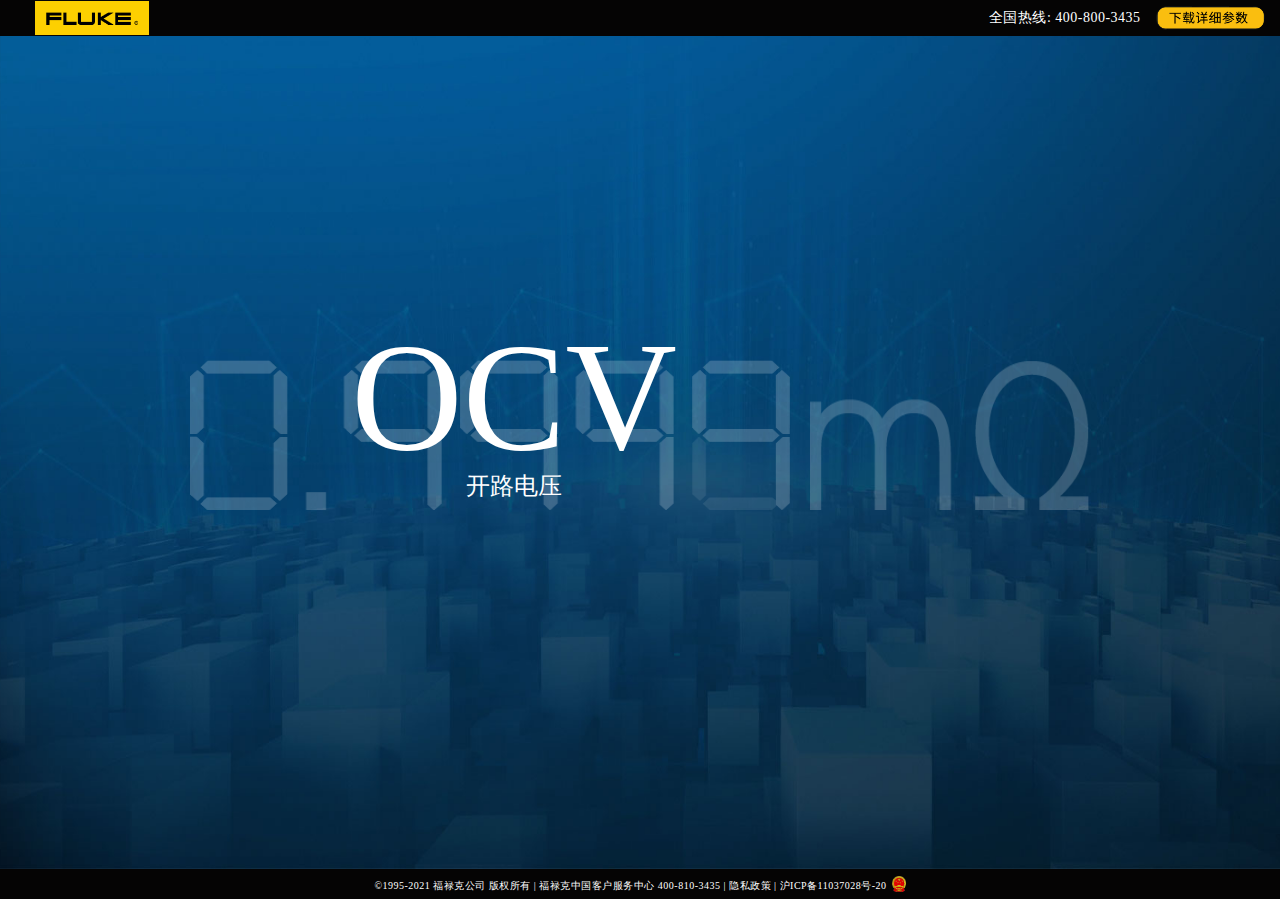
==== index.html @ 3262fb54 "优化" ====
<!DOCTYPE html>
<html lang="en">

<head>
    <meta charset="utf-8">
    <meta http-equiv="X-UA-Compatible" content="IE=edge">
    <meta name="viewport" content="width=device-width, user-scalable=no, initial-scale=1.0, maximum-scale=1.0, minimum-scale=1.0">
    <!-- dpr = 1-->
    <meta name="viewport" content="initial-scale=scale,maximum-scale=scale,minimum-scale=scale,user-scalable=no"> 
    <!-- dpr = 2-->
    <meta name="viewport" content="initial-scale=0.5,maximum-scale=0.5,minimum-scale=0.5,user-scalable=no">
    <!-- dpr = 3-->
    <meta name="viewport" content="initial-scale=0.3333333333,maximum-scale=0.3333333333,minimum-scale=0.3333333333,user-scalable=no">
    <title>福禄克</title>
    <link rel="stylesheet" type="text/css" href="./css/common.css" />
    <link rel="stylesheet" type="text/css" href="./css/triangle.css">
    <link rel="stylesheet" type="text/css" href="./css/displacement.css">
    <link rel="stylesheet" type="text/css" href="./css/style.css">
    <script src="./js/jq.min.js"></script>
    <script src="./js/rem.js"></script>
    <script src="./js/utils.js"></script>
</head>

<body>
  <div id="content">
    <!-- 头部信息start -->
    <header class="header d-flex justify-between align-center">
      <div class="header_left d-flex align-center">
        <img src="./img/logo.png" />
      </div>
      <div class="header_right d-flex align-center justify-between">
        <div class="headerText">全国热线: 400-800-3435</div>
        <img src="./img/12-按钮.png" onclick="ShowDiv('MyDiv','fade')"  class="headerHerf">
      </div>
    </header>
    <!-- 头部信息end -->

    <!-- 内容区域start -->
    <section id="pageBody" style="background-image: url('./img/背景-1.jpg');">
      <!-- 渐入动画start -->

      <!-- 渐入动画end -->
 <div class="ocvAnimation">
          <img src="./img/1-0.9998.png" class="ocvAnimationImg" />
          <img class="ocvAnimationImg1" src="./img/1-0.9999.png" />
          <img class="ocvAnimationImg2" src="./img/1-mΩ.png">
        </div>
        <div class="arcAnimation">
          <img src="./img/2-1.png" /><img src="./img/2-1.png" />
          <img src="./img/dian.png"/><img src="./img/ling.png"/>
          <img src="./img/ling.png"/><img src="./img/ling.png"/>
          <img src="./img/ling.png"/><img src="./img/ling.png"/>
          <img src="./img/ling.png"/>
          <img src="./img/2-V.png"/>
        </div>
        <div class="switchAnimation">
          <div><img src="./img/3-0.0001.png"><img class="omg" src="./img/1-mΩ.png" /></div>
            <div><img src="./img/3-0.0005.png"><img class="omg" src="./img/1-mΩ.png" /></div>
            <div><img src="./img/3-0.0007.png"><img class="omg" src="./img/1-mΩ.png" /></div>
            <div><img src="./img/3-0.0009.png"><img class="omg" src="./img/1-mΩ.png" /></div>
            <div><img src="./img/3-0.0012.png"><img class="omg" src="./img/1-mΩ.png" /></div>
            <div><img src="./img/3-0.0018.png"><img class="omg" src="./img/1-mΩ.png" /></div>
            <div><img src="./img/3-0.0026.png"><img class="omg" src="./img/1-mΩ.png" /></div>
            <div><img src="./img/3-0.003.png"><img class="omg" src="./img/1-mΩ.png" /></div>
            <div><img src="./img/3-0.0035.png"><img class="omg" src="./img/1-mΩ.png" /></div>
        </div>
      <!-- 线条运动start -->
      <div class="secondAnimation">
       
        <div class="ocvBox">
          <div class="ocvTitle">OCV</div>
          <div class="cn">开路电压</div>
        </div>
        <div class="arcBox">
          <div class="arcTitle">ACR</div>
          <div class="cn">交流内阻</div>
        </div>
        <div class="switchBox">
          <div class="switchTitle">Switch</div>
          <div class="cn">扫描模块</div>
        </div>
        <!--  -->
        <div class="triangle_content">
          <div class="triangle">
              <div class="line lineTop">
                  <div class="lineImgContent">
                      <img class="lineImg1" src="./img/4-光点1-2.png" />
                  </div>
              </div>
              <div class="line lineLeft">
                  <div class="lineImgContent">
                      <img class="lineImg2" src="./img/4-光点1-2.png" />
                  </div>
              </div>
              <div class="line lineRight">
                  <div class="lineImgContent">
                      <img class="lineImg3" src="./img/4-光点1-2.png" />
                  </div>
              </div>
          </div>
        </div>
      </div>
      <!-- 线条运动end -->
      <!-- 光点运动start -->
      <div class="thirdAnimation">
        <div class="light_content">
          <div class="light">
            <div class="lightImg1"></div>
          </div>
        </div>
      </div>
      <!-- 光点运动end -->

      <!-- 商品图片、光运动start -->
      <div class="fourthAnimation">
        <div class="product_content">
          <div class="product">
            <div class="productImg1"></div>
            <div class="productImg2"></div>
            <div class="lightImg2"></div>
          </div>
        </div>
        <!-- 商品描述start -->
        <div class="product_desc">
          <div class="product_desc_top">
            <div class="title_img">
              <img class="product_desc_top_img1" src="./img/11-标题.png">
              <img class="product_desc_top_img2" src="./img/11-副标题.png">
            </div>
            <div class="dscbottomBox">
                <div class="dilaog"></div>
                <ul class="meritBox">
                  <li>
                    <div class="imgbox"><img src="./img/12-1.png" /></div>
                  </li>
                  <li>
                      <div class="imgbox"><img src="./img/12-2.png" /></div>
                  </li>
                  <li>
                      <div class="imgbox"><img src="./img/12-3.png" /></div>
                  </li>
                  <li>
                      <div class="imgbox"><img src="./img/12-4.png" /></div>
                  </li>
                  <li>
                    <div class="imgbox"><img src="./img/12-5.png" /></div>
                  </li>
                  <li>
                    <div class="imgbox" ><img src="./img/12-6.png" /></div> 
                  </li>
                  <li>
                      <div class="imgbox" ><img  src="./img/12-7.png" /></div>
                  </li>
                </ul>
                <div class="contentText">
                <div class="imgText">交流内阻读数精度达 0.2%，较同类产品提升50% 。
                        直流电压精度最高 18ppm，比肩七位半台式数字万用表，满足严苛的电池分选要求。</div>
                <div class="imgText">三维一体的集成方案，较传统测试手段，不仅缩小体积，更抗外界干扰。
                        可适配的多通道板卡SW9010，将Sense与Source端口分离，最大限度降低涡
                        电流干扰，提升抗干扰能力。</div>
                <div class="imgText">独有的扫描模式⸺ROUTe:SCAN 指令，可实现 
                      25秒内完成256个电芯的OCV+ACR测试。提高生产效率，释放更多产能。</div>
                <div class="imgText">BT5300系列可支持的最大回路电阻是同类产品的3倍，能支持更长更细的测试线，
                        解除了测试台对于仪器的限制，并避免大量程测试小电芯导致的精度损失。</div>
                <div class="imgText">边电压测试，又称壳体电压测试，是软包电池生产中的一个重要测试项目。
                      BT5300系列支持高阻的阻抗输入，来判断探针是否已经连接到电池壳体。</div>
                <div class="imgText">BT5300系列支持LAN口和RS232接口，指令与同类产品兼容，可通过快速更换，
                      即可提升测试台的测试精度，轻松提高产线性能。</div>
                <div class="imgText">4.3寸LCD屏，直观的用户界面，清晰的数字单位，操作更简单，读数更快捷。</div>
                </div>
              </div>
              <div class="setbuttonBox">
                <img src="./img/12-按钮.png" onclick="ShowDiv('MyDiv','fade')" class="headerHerf setbutton">
              </div>
          </div>
          
        </div>
        <!-- 商品描述end -->
        
          
      </div>
      <!-- 商品图片、光运动end -->
    </section>
    <!-- 内容区域end -->

    <!-- 底部start -->
    <footer class="footer d-flex justify-center align-center">
      <div class="footer_text">
        <span>©1995-2021</span>
        <span>福禄克公司</span>
        <span>版权所有</span>
        <span>|</span>
        <span>福禄克中国客户服务中心</span>
        <span>400-810-3435</span>
        <span>|</span>
        <span>隐私政策</span>
        <span>|</span>
        <span>沪ICP备11037028号-20</span>
      </div>
      <img class="footer_icon" src="./img/1-国徽.png">
    </footer>
    <!-- 底部end -->
  </div>

  <!-- 移动端提示start -->
  <div class="tip">
    <img class="tip_img" src="./img/旋转.png">
    <p style="color: #fff;">请将手机旋转至横屏观看效果更佳</p>
  </div>
  <!-- 移动端提示end -->

  <!-- 模态框start -->
  <div id="MyDiv" class="white_content">
    <div style="text-align: right; cursor: default;">
      <div class="icon_close" onclick="CloseDiv('MyDiv','fade')">
        <img src="./img/6-X.png">
      </div>
    </div>
    <div class="dialog">
      <h1>下载详情参数</h1>
      <div class="inputbox">名字:<input /></div>
      <div class="inputbox">邮箱:<input class="email" />
      <span class="verification">请输入正确的邮箱</span></div>
      <div class="inputbox">电话:<input class="phone" />
      <span class="verification">请输入正确的手机号或者座机号</span></div>
      <div class="inputbox">公司:<input /></div>
      <div class="info">*点击提交即表明您同意福禄克的<a class="herfTitle">隐私政策</a></div>
      <div class="sbumitBox">
        <button class="sbumit">提交</button>
      </div>
    </div>
  </div>
  <!-- 模态框end -->
</body>

</html>
<script src="./js/index.js"></script>
<script>
    $(function(){
      let isPCFlag = isPC()
      console.log(isPCFlag)
      if(isPCFlag){
        startPcActive(isPCFlag)
        // loadjscssfile("do.js","js");
      }else{
        startMobieActive()
        // 判断是否在手机中加载不同的样式
        loadjscssfile("./css/phone.css","css");
        loadjscssfile("./css/triangle_phone.css","css");
      }
    })
    function startPcActive(isPCFlag){
      $(".tip").hide()
      $("#content").show()
      $(".header").addClass('pcHeaderStyle') 
      $(".footer").css("min-height", "30px")
      $("#pageBody").css("padding-top", "40px")
      $("#pageBody").css("height", "calc(100% - 30px - 41px)")
      $("#content").addClass('pcStyle') 
      init(isPCFlag)
    }
    function startMobieActive(){
      $("#content").addClass('mobieStyle')
      $(".header").css("height", "6%")
      $(".footer").css("height", "4%")
      $("#pageBody").css("height", "90%")
    }
    // 浏览器中看到屏幕旋转带来样式
    (function(){
      let active = 0;
      let isPCFlag = isPC()
      if(isPCFlag) return
      var supportOrientation = (typeof window.orientation === 'number' &&
      typeof window.onorientationchange === 'object');
      var init1 = function(){
        var htmlNode = document.body.parentNode,
        orientation;
        var updateOrientation = function(){
          if(supportOrientation){
            orientation = window.orientation;
            switch(orientation){
              case 90:
              case -90:
              orientation = 'landscape';
              break;
              default:
              orientation = 'portrait';
              break;
            }
          }else{
            orientation = (window.innerWidth > window.innerHeight) ? 'landscape' : 'portrait';
          }
          // htmlNode.setAttribute('class',orientation);
          if(orientation == 'landscape'){
            // $(".tip").hide()
            // $("#content").show("normal", init(isPCFlag))
            active ++
            if(active < 2){
              init(isPCFlag)
            }
          }else{
            // stopInit()
            $('#content').stop()
            // $(".tip").show()
            // $("#content").hide()
          }
        };
        if(supportOrientation){
          window.addEventListener('orientationchange',updateOrientation,false);
        }else{
          //监听resize事件
          window.addEventListener('resize',updateOrientation,false);
        }
        updateOrientation();
      };
      window.addEventListener('DOMContentLoaded',init1,false);
  })();
</script>
<script>

</script>
<style>
  .pcStyle{
    min-width: 1280px;
    min-height: 680px;
    height: 100%;
  }
  .pcHeaderStyle{
    min-width: 1280px;
    min-height: 0.2rem;
    position: absolute;
    z-index: 200;
    top: 0;
  }
  .mobieStyle{
    height: 100vh;
    width: 100vw;
    overflow: hidden;
    display: none;
    position: absolute;
  }
  .tip{
    /* display: none; */
    width: 100vw;
    height: 100vh;
    display: flex;
    justify-content: center;
    align-items: center;
    flex-direction: column;
    background-color: rgb(5, 4, 4);
  }
  .tip .tip_img{
    width: 2rem;
    height: 2rem;
    opacity: 0.8;
    margin-bottom: 0.2rem;
  }
  .tip p{
    color: #fff;
    font-size: 0.4rem;
    opacity: 0.5;
    letter-spacing: 0.1rem;
    padding: 0 1.3rem;
    text-align: center;
    line-height: 0.6rem;
   }
  
  /*
  @media screen and (orientation: portrait)
    .tip{
	 display: block;
	}
	#content{
	 display:none;
	}
    body{
	  position: fixed;
	}
    #content {
      position: absolute;
       width: 100vh;
      height: 100vw;
	  
      top: 0;
      left: 100vw;
    }
  }

  @media screen and (orientation: landscape) {
    body{
	  position: fixed;
	}
    #content {
      position: absolute;
      top: 0;
      left: 0;
      width: 100vw;
      height: 100vh;
    }
  } 
  */
</style>
---- css/common.css ----
/* reset css start */
html,
body,
div,
span,
applet,
object,
iframe,
h1,
h2,
h3,
h4,
h5,
h6,
p,
blockquote,
pre,
a,
abbr,
acronym,
address,
big,
cite,
code,
del,
dfn,
em,
font,
img,
ins,
kbd,
q,
s,
samp,
small,
strike,
strong,
sub,
sup,
tt,
var,
b,
u,
i,
center,
dl,
dt,
dd,
ol,
ul,
li,
fieldset,
form,
label,
legend,
table,
caption,
tbody,
tfoot,
thead,
tr,
th,
td,
button {
  margin: 0;
  padding: 0;
  border: 0;
  outline: 0;
  font-size: 100%;
  vertical-align: baseline;
  background: transparent;
  font-weight: normal;
}

@supports (bottom: env(safe-area-inset-bottom)) {
  body {
    padding-bottom: constant(safe-area-inset-bottom);
    padding-bottom: env(safe-area-inset-bottom);
  }
}
 /* 适配iphoneX iphoneXS */
 /* @media screen and (device-width:375px) and (device-height:812px){
   .footer {
     margin-bottom:68px;
   }
 } */
 /* 适配iphoneXR iphoneXSMax */
 /* @media screen and (device-width:414px) and (device-height:896px){
   .footer {
     margin-bottom:68px;
   }
 } */
/* @font-face{
  font-family: 'robr';
  src: url('./../static/font/RobotoSlab-Regular.ttf');
} */
@font-face{
  font-family: 'fontLink';
  src: url('./../static/fonts2.0/SourceHanSansCN-Light.otf');
}
body, html {
  height: 100%;
}
body {
  line-height: 1;
  /* background-color: rgb(5, 4, 4); */
  /* font-family: helveticaneueltpro, BlinkMacSystemFont, "PingFang SC", "Helvetica Neue",
    -apple-system, STHeiti, "Microsoft Yahei", Tahoma, Simsun, sans-serif; */
  font-family:fontLink;
  -webkit-font-smoothing: antialiased;
}

.fontLink{
  font-family:fontLink;
}
/* .robr{
  font-family:robr;
} */

ol,
ul {
  list-style: none;
}
blockquote,
q {
  quotes: none;
}
blockquote:before,
blockquote:after,
q:before,
q:after {
  content: "";
  content: none;
}
/* remember to define focus styles! */
:focus {
  outline: 0;
}
/* remember to highlight inserts somehow! */
ins {
  text-decoration: none;
}
del {
  text-decoration: line-through;
}
/* tables still need 'cellspacing="0"' in the markup */
table {
  border-collapse: collapse;
  border-spacing: 0;
}
i {
  font-style: normal;
}
/* reset css end */

/* layout start */
.w-100 {
  width: 100%;
}
.d-flex {
  display: flex;
}
.d-block {
  display: block;
}
.flex-1 {
  flex: 1;
}
.flex-shrink-0 {
  flex-shrink: 0;
}
.align-start {
  align-items: start;
}
.align-center {
  align-items: center;
}
.align-baseline {
  align-items: baseline;
}
.justify-start {
  justify-content: flex-start;
}
.justify-between {
  justify-content: space-between;
}
.justify-end {
  justify-content: flex-end;
}
.justify-evenly {
  justify-content: space-evenly;
}
.justify-around {
  justify-content: space-around;
}
.justify-center {
  justify-content: center;
}
.flex-column {
  flex-direction: column;
}
.flex-wrap {
  flex-wrap: wrap;
}
.relative {
  position: relative;
}
.absolute {
  position: absolute;
}
.fixed-top {
  position: fixed;
  top: 0;
  width: 100%;
}
.fixed-bottom {
  position: fixed;
  bottom: 0;
  width: 100%;
  z-index: 10;
}
.nowrap {
  white-space: nowrap;
}
.m-24 {
  margin: 24px;
}
.mt-4 {
  margin-top: 4px;
}
.mt-6 {
  margin-top: 6px;
}
.mt-8 {
  margin-top: 8px;
}
.mt-9 {
  margin-top: 9px;
}
.mt-10 {
  margin-top: 10px;
}
.mt-12 {
  margin-top: 12px;
}
.mt-14 {
  margin-top: 14px;
}
.mt-15 {
  margin-top: 15px;
}
.mt-16 {
  margin-top: 16px;
}
.mt-18 {
  margin-top: 18px;
}
.mt-20 {
  margin-top: 20px;
}
.mt-22 {
  margin-top: 22px;
}
.mt-24 {
  margin-top: 24px;
}
.mt-26 {
  margin-top: 26px;
}
.mt-40 {
  margin-top: 40px;
}
.mb-8 {
  margin-bottom: 8px;
}
.mb-24 {
  margin-bottom: 24px;
}
.mr-4 {
  margin-right: 4px;
}
.mr-5 {
  margin-right: 5px;
}
.mr-6 {
  margin-right: 6px;
}
.mr-8 {
  margin-right: 8px;
}
.mr-9 {
  margin-right: 9px;
}
.mr-10 {
  margin-right: 10px;
}
.mr-11 {
  margin-right: 11px;
}
.mr-12 {
  margin-right: 12px;
}
.mr-16 {
  margin-right: 16px;
}
.mr-18 {
  margin-right: 18px;
}
.ml-24 {
  margin-left: 24px;
}
.ml-32 {
  margin-left: 32px;
}
.ml-40 {
  margin-left: 40px;
}
.ml-60 {
  margin-left: 60px;
}
.m-0-24 {
  margin: 0 24px;
}
.mr-24 {
  margin-right: 24px;
}
.mr-25 {
  margin-right: 25px;
}
.m-16-24 {
  margin: 16px 24px;
}
.p-0 {
  padding: 0;
}
.p-15-0 {
  padding: 15px 0;
}
.p-18-0 {
  padding: 18px 0;
}
.p-24-0 {
  padding: 24px 0;
}
.p-0-24 {
  padding: 0 24px;
}
.p-16-24 {
  padding: 16px 24px;
}
.pt-10 {
  padding-top: 10px;
}
.p-16 {
  padding: 16px;
}
.p-18 {
  padding: 18px;
}
.p-24 {
  padding: 24px;
}
.pt-18 {
  padding-top: 18px;
}
.pt-24 {
  padding-top: 24px;
}
.pb-24 {
  padding-bottom: 24px;
}
.pb-9 {
  padding-bottom: 9px;
}
.pb-16 {
  padding-bottom: 16px;
}
.pb-0 {
  padding-bottom: 0;
}
.pt-0 {
  padding-top: 0;
}
.clamp-1 {
  display: -webkit-box;
  -webkit-line-clamp: 1;
  -webkit-box-orient: vertical;
  overflow: hidden;
  text-overflow: ellipsis;
}
.line-h125 {
  line-height: 1.25;
}
.line-h15 {
  line-height: 1.5;
}
.mask-layer {
  background: #000000;
  opacity: 0.5;
  position: fixed;
  top: 0;
  right: 0;
  bottom: 0;
  left: 0;
  z-index: 999;
}
/* layout end */
/* font start */
.text-bold {
  font-weight: bold;
}
.text-blue {
  color: #3157fa;
}
.text-red {
  color: #ee2040;
}
.text-white {
  color: #fff;
}
.text-gold {
  color: #f4d496;
}
.text-cd {
  color: #cdcdcd;
}
.text-222 {
  color: #222222;
}
.text-333 {
  color: #333333;
}
.text-666 {
  color: #666666;
}
.text-999 {
  color: #999999;
}
.text-20 {
  font-size: 20px;
}
.text-24 {
  font-size: 24px;
}
.text-28 {
  font-size: 28px;
}
.text-30 {
  font-size: 30px;
}
.text-32 {
  font-size: 32px;
}
.text-34 {
  font-size: 34px;
}
.text-40 {
  font-size: 40px;
}
.text-42 {
  font-size: 42px;
}
.text-48 {
  font-size: 48px;
}
.text-60 {
  font-size: 60px;
}
.text-80 {
  font-size: 80px;
}
.text-left {
  text-align: left;
}
.text-right {
  text-align: right;
}
.text-center {
  text-align: center;
}
/* font end */
/* icon start */


/* icon end */


/* button start */



/* button end */


/* alerts start */



/* alerts end */


/* form start */
.input {
  border: none;
  font-size: 30px;
}
/* form end */
/* other start */
.h-72 {
  height: 72px;
}
.h-88 {
  height: 88px;
}
.h-96 {
  height: 96px;
}
.h-128 {
  height: 128px;
}
.bg-white {
  background-color: white;
}
.bg-gray {
  background-color: #f8f8fb;
}
---- css/triangle.css ----
.secondAnimation{
  display: flex;
  flex-direction: column;
  align-items: center;
  position: relative;
}
.triangle_content{
  width: 730px;
  height: 564px;
  margin-top: 12px;
  padding: 20px;
  position: relative;
}
.triangle_content_big{
  margin-top: 0.3rem !important;
  /* width: 2.6rem !important;
  height: 2.2rem !important; */
}
.triangle{
  height: 100%;
  position: relative;
  width: 100%;
  overflow: hidden;
  display: none
}
.intro{
  animation:fade 1s infinite;
  -webkit-animation:fade 1s infinite;
}
@keyframes fade {
  0% {
    opacity: 0;
  }
  20% {
    opacity: 0.4;
  }
  35% {
    opacity: 0.6;
  }
  50% {
    opacity: 0.8;
  }
  60% {
    opacity: 1;
  }
  100% {
    opacity: 0;
  }
}
.line {
  position: absolute;
  width: 86%;
  height: 1px;
  /* box-shadow: 0px 0px 10px 1px rgba(41, 54, 129,0.7);
  background:linear-gradient(
    -200deg,
     rgba(255,255,255,0.00) 0%,
     rgb(41, 54, 129) 53%, 
     rgba(255,255,255,0.00) 99%) */
}
.line:nth-child(2){
  transform: rotate(125deg);
  -webkit-transform: rotate(125deg);
  -moz-transform: rotate(125deg);
  -ms-transform: rotate(125deg);
  -o-transform: rotate(125deg);
}
.line:nth-child(3){
  transform: rotate(-125deg);
  -webkit-transform: rotate(-125deg);
  -moz-transform: rotate(-125deg);
  -ms-transform: rotate(-125deg);
  -o-transform: rotate(-125deg);
}
.lineTop {
  top: 8%;
  left: 6%;
  display: none;
  /* transition: width 2s;
  -webkit-transition: width 2s;
  -moz-transition: width 2s;
  -ms-transition: width 2s;
  -o-transition: width 2s; */
}
.lineLeft {
  top: 52%;
  left: 36%;
  width: 77%;
  display: none;
}
.lineRight {
  top: 52%;
  right: 36%;
  width: 77%;
  display: none;
}
.lineImgContent{
  position: relative;
}
.lineImg1{
  position: absolute;
  left: 0%;
  top: -34px;
  width: 30%;
  height: 66px;
}
.lineImg2{
  position: absolute;
  left: 0%;
  top: -34px;
  width: 30%;
  height: 66px;
}
.lineImg3{
  position: absolute;
  top: -34px;
  width: 30%;
  height: 66px;
}

/* 光点样式 */
.thirdAnimation{
  display: none;
  height: 100%;
  width: 100%;
}
.light_content{
  width: 100%;
  height: 100%;
  display: flex;
  flex-direction: row;
  justify-content: center;
  align-items: center;
}
.light{
  width: 200px;
  height: 200px;
}
.lightImg1{
  width: 200px;
  height: 200px;
  background-image: url('../img/6-光线.png');
  background-repeat: no-repeat;
  background-size: 100%;
  animation:changeleft 6s linear infinite;
  -webkit-animation:changeleft 6s linear infinite;
}
/* 商品图片、光样式 */
.fourthAnimation{
  display: none;
  height: 100%;
  width: 100%;
}
.product_content{
  width: 100%;
  height: 100%;
  display: flex;
  flex-direction: row;
  justify-content: center;
  align-items: center;
}
.product{
  width: 200px;
  height: 200px;
  position: relative;
}
.productImg1{
  width: 26%;
  height: 26%;
  position: absolute;
  top: 33%;
  left: 35%;
  z-index: 5;
  background-image: url('../img/8-产品1（无光源）.png');
  background-repeat: no-repeat;
  background-size: 100%;
}
.productImg2{
  width: 100%;
  height: 100%;
  margin-top: 46px;
  animation:fade2 3s infinite;
  -webkit-animation:fade2 3s infinite;
  display: none;
  background-image: url('../img/8-产品1（发光+倒影）.png');
  background-repeat: no-repeat;
  background-size: 100%;
}
@keyframes fade2 {
  0% {
    opacity: 0;
  }
  50% {
    opacity: 1;
  }
  100% {
    opacity: 0;
  }
}
.lightImg2{
  width: 85%;
  height: 85%;
  position: absolute;
  top: 0;
  z-index: 3;
  background-image: url('../img/7-大光线.png');
  background-repeat: no-repeat;
  background-size: 100%;
  animation:changeleft 6s linear infinite;
  -webkit-animation:changeleft 6s linear infinite;
  border-radius: 50%;
  -webkit-border-radius: 50%;
  -moz-border-radius: 50%;
  -ms-border-radius: 50%;
  -o-border-radius: 50%;
}
@keyframes changeleft{
		 
  0%{-webkit-transform:rotate(0deg);}

  50%{-webkit-transform:rotate(-180deg);}

  100%{-webkit-transform:rotate(-360deg);}
}
@keyframes changeright{       
		 
  0%{-webkit-transform:rotate(0deg);}

  50%{-webkit-transform:rotate(180deg);}

  100%{-webkit-transform:rotate(360deg);}
}
.product_desc{
  width: 0%;
  height: 100%;
  display: flex;
  flex-direction: column;
  justify-content: center;
  align-items: center;
  overflow: hidden;
}
.product_desc_top{
  width: 100%;
  height: 2.6rem;
  display: flex;
  flex-direction: column;
  justify-content: unset;
  align-items: flex-start;
}
.title_img{
  opacity: 0;
  width: 100%;
  height: auto;
  display: flex;
  flex-direction: column;
}
.product_desc_top_img1{
  width: 2.8rem;
  margin-bottom: 0.05rem;
}
.product_desc_top_img2{
  width:  2.8rem
}
---- css/displacement.css ----
.ocvBox ,.arcBox, .switchBox{
    color: #fff;
    /* width: 50px; */
    text-align: center;
    font-size: 60px;
    height: 50px;
    position: absolute; 
    left: 50%; top: 43%;
    transform: translate(-50%, -50%); 
    z-index: 9;
}
.arcBox, .switchBox{
    display: none;
}
 .ocvTitle, .arcTitle, .switchTitle{
    font-size: 1rem ;
}
.ocvBox .cn, .arcBox .cn, .switchBox .cn{
    font-size: 30px;
}

.ocvAnimation, .arcAnimation , .switchAnimation{
    opacity: 0.2;
    overflow: hidden;
    width: 900px;
    height: 150px;
    position: absolute; left: 50%; top: 50%;
    transform: translate(-50%, -50%); 
}
.switchAnimation{
    overflow: hidden;
    width: 100%;
    height: 100%;
    position: absolute; left: 50%; top: 50%;
    transform: translate(-50%, -50%); 
}
.ocvAnimationImg , .ocvAnimationImg1, .ocvAnimationImg2{
    width: 600px;
    height: 100%;
}
.ocvAnimationImg2{
    width: 280px;
    /* height: 100%; */
}
.ocvAnimationImg{
   
    /* position: absolute; */
    float: left;
}
.ocvAnimationImg1 {
    top: 0;
    position: absolute;
    left: 0;
}
.ocvAnimationImg2 {
   float: right;
}
.arcAnimation {
    margin: auto;
    display: flex;
    justify-content: center;
    position: absolute;
    z-index: 9;
}
.arcAnimation img{
    /* width: 50px; */
    display: none;
    /* float: left; */
    /* display: inline-block; */
}
.arcAnimation img:nth-child(1){
    margin-right: 1.5%;
    width: 40px;
}
.arcAnimation img:nth-child(2){
    margin-right: 1.5%;
    width: 40px;
}
.arcAnimation img:nth-child(3){
    margin-right: 1.5%;
    width: 50px;
}
.arcAnimation img:nth-child(n+4){
    margin-right: 1.5%;
    width: 100px;
}
.arcAnimation img:nth-child(10){
    margin-right: 1.5%;
    width: 110px;
}
.switchAnimation div{
    position: absolute;
    
    z-index: 9;
    /* top: 100; */
    /* width: 100%; */
    right: -50%;
    /* font-size: 38px; */
}
.switchAnimation div:nth-child(1){
    top: 0%;
}
.switchAnimation div:nth-child(2){
    top: 20%;
}
.switchAnimation div:nth-child(3){
    top: 40%;
}
.switchAnimation div:nth-child(4){
    top: 60%;
}
.switchAnimation div:nth-child(5){
    top: 0%;
}
.switchAnimation div:nth-child(6){
    top: 55%;
}
.switchAnimation div:nth-child(7){
    top: 25%;
}
.switchAnimation div:nth-child(8){
    top: 70%;
}
.switchAnimation div:nth-child(9){
    top: 35%;
}
.switchAnimation div img{
    width: 200px;
}
.switchAnimation div .omg{
    width: 100px;
}
.dscbottomBox {
    opacity: 0;
   /* padding-right:50px; */
   /* height: 150px; */
   width: 2.9rem;
   position: relative;
   overflow: hidden;
}
.dscbottomBox .meritBox{
    display: flex;
    /* overflow: hidden; */
    /* position: relative; */
    height: 0.5rem;
}
.imgbox {
    position: relative;

   /* height: 100px; */
}
.dscbottomBox .meritBox li{
   flex: 1;
   height: 90px;
   padding-top: 20px;
   /* float: left; */
   /* width: 73px; */
   margin-right: 10px;
}
.meritBox li img{
    
    width: 100%;
    position: absolute;
    /* height: 50px; */
 }
.contentText{
    min-height: 110px;
}
.contentText .imgText{
    width: 100%;
    font-size: .08rem;
  line-height: 0.14rem;
    /* line-height: 31px; */
    text-align: center;
    /* font-size: 16px; */
    color: #fff;
    display: none;
}
.setbutton {
    position: relative;
    z-index: 999;
    height: 0.15rem !important;
    display: none;
    /* position: absolute; */
    bottom: 0;
    margin-right: 15px;
    color: #050404;
    border-radius: 50px;
    text-align: center;
    cursor: pointer;
}
.herfTitle {
    text-decoration: underline;
    cursor: pointer;
}
.setbuttonBox {
    /* width: 570px; */
    width: 2.8rem;
    margin-top: 0.1rem;
    text-align: center;
    line-height: 20px;
    display: flex;
    justify-content: flex-start;
    flex-direction: column;
    align-items: center;
}
.dilaog {
    width: 100%;
    height: 100%;
    position: absolute;
    z-index: 999;
}
---- css/style.css ----
body {
    width: 100%;
    height: 100%;
    padding: 0;
    margin: 0;
    /* position: relative;
    min-width: 1280px;
    font-size: 14px; */
}
/* 头部样式开始 */
.header{
    width: 100%;
    background-color: rgb(5, 4, 4);
}
.header_left {
    margin-left: 35px;
    height: 100%;
}
.header_left img{
    height: 34px;
}
.headerText {
    margin-right: 15px;
    color: #fff;
    font-size: 14px;
    letter-spacing: 0.5px;
}
.headerHerf {
    height: 24px;
    margin-right: 15px;
    color: #050404;
    border-radius: 50px;
    text-align: center;
    cursor: pointer;
}
/* 头部样式结束 */

/* 内容区域样式开始 */
#pageBody{
    width: 100%;
    position: relative;
    display: flex;
    flex-direction: column;
    align-items: center;
    justify-content: center;
    background-position-x: 0px;
    background-position-y: 0px;
    background-repeat: no-repeat;
    background-size:110% 100%;
}
/* 内容区域样式结束 */

/* 底部样式开始 */
.footer{
    width: 100%;
    z-index: 111;
    position: relative;
    background-color: rgb(5, 4, 4);
}
.footer_text{
    font-size: 10px;
    height: 15px;
    line-height: 18px;
    letter-spacing: 0.5px;
    color: #ffffff;
}
.footer_icon{
    width: 14px;
    margin-left: 5px;
}
/* 底部样式结束 */

/* 模态框样式开始 */
.black_overlay {
    display: none;
    position: absolute;
    top: 0%;
    left: 0%;
    width: 100%;
    height: 100%;
    background-color: black;
    z-index: 1001;
    -moz-opacity: 0.8;
    opacity: .80;
    filter: alpha(opacity=80);
}
  
.white_content {
    display: none;
    position: absolute;
    border-radius: 20px;
    left: 50%; top: 50%;
    transform: translate(-50%, -50%); 
    width: 4rem;
    height: 2.2rem;
    background-color: white;
    z-index: 1002;
}
.icon_close{
    font-size: 0.15rem;
    position: absolute;
    right: 0.1rem;
    cursor: pointer;
    top: 0.08rem;
}
.white_content_small {
    display: none;
    position: absolute;
    top: 20%;
    left: 30%;
    width: 40%;
    height: 50%;
    /* border: 16px solid lightblue; */
    background-color: white;
    z-index: 1002;
    overflow: auto;
}
input{
    outline-style: none ;
    background: #dddddd00;
    border: none; 
    border-radius: 3px;
    padding: .01rem .04rem;
    width: 70%;
    font-size: .12rem;
    font-family: "Microsoft soft";
}
.dialog h1{
    font-size: .14rem;
    width: 100%;
    text-align: center;
    margin-top: .26rem;
    margin-bottom: .14rem;
}
.dialog {
    font-size: .12rem;
    padding: 0 5%;
}
.verification {
    bottom: -0.10rem;
    position: absolute;
    width: 100%;
    font-size: 0.08rem;
    left: .1rem;
    color: red;
    display: none;
}
.dialog .inputbox{
    font-size: 0.12rem;
    width: 39%;
    margin: 1.6% 2%;
    padding: 2%;
    padding-left: 5%;
    float: left;
    border-radius: 0.05rem;
    background: #dddddd6e;
    position: relative;
}
.dialog .info {
    width: 100%;
    overflow: hidden;
    font-size: .08rem;
    padding: .1rem .1rem;
}
.dialog .sbumit{
    width: 40%;
    margin: auto;
    background: black;
    color: #fff;
    border-radius: 20px;
    margin-top: 3%;
    margin-bottom: 1%;
    padding: 1.5%;
    display: inline-block;
    cursor: pointer;

}
.dialog .sbumitBox {
    text-align: center;
    padding-bottom: 3%;
}
/* 模态框样式结束 */
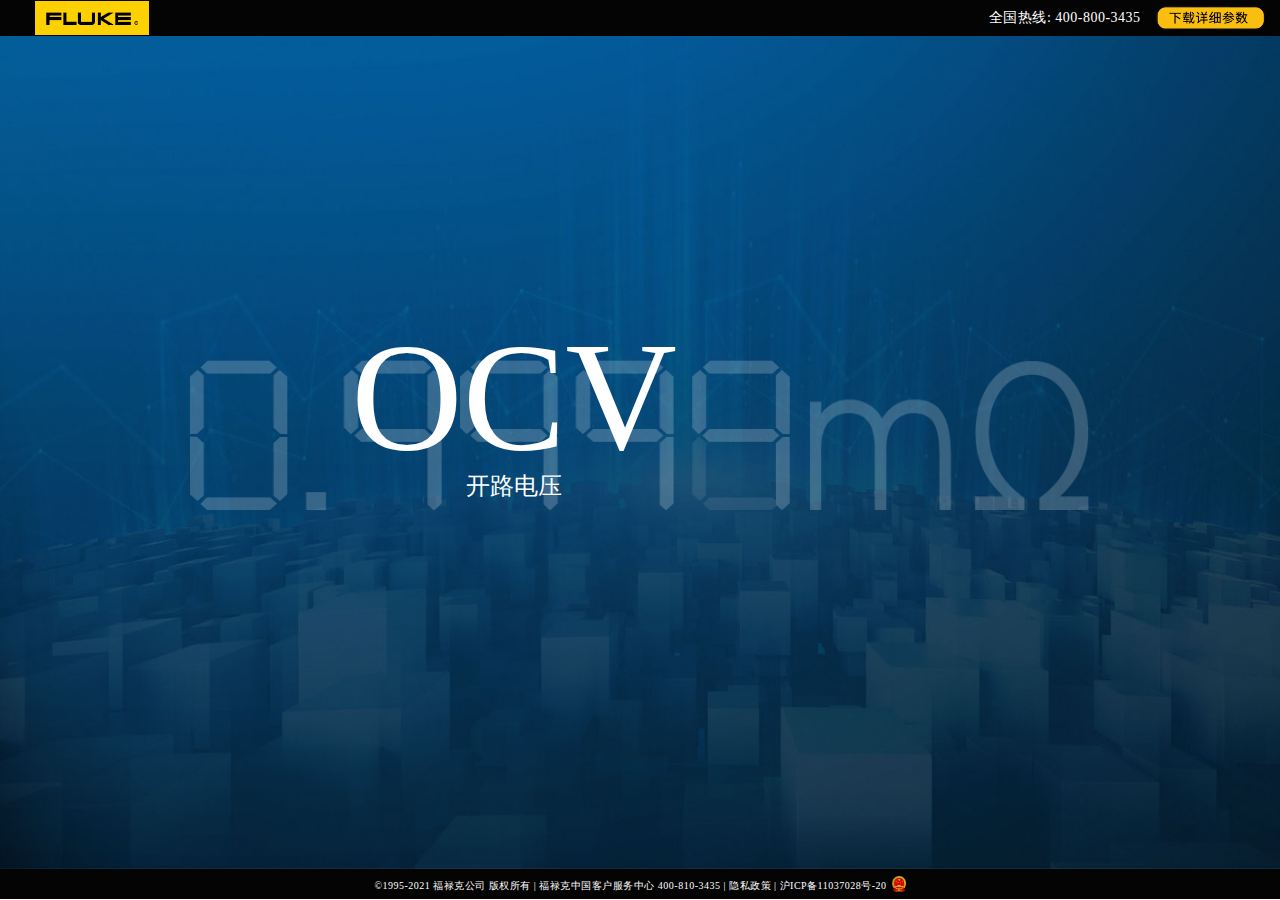
==== commit 9057c67e: "跳转、浏览pdf" ====
--- a/index.html
+++ b/index.html
@@ -224,7 +224,7 @@
       <div class="inputbox">电话:<input class="phone" />
       <span class="verification">请输入正确的手机号或者座机号</span></div>
       <div class="inputbox">公司:<input /></div>
-      <div class="info">*点击提交即表明您同意福禄克的<a class="herfTitle">隐私政策</a></div>
+      <div class="info">*点击提交即表明您同意福禄克的<a class="herfTitle" href="https://www.fluke.com.cn/fluke/%E9%9A%90%E7%A7%81%E6%94%BF%E7%AD%96" target="_blank">隐私政策</a></div>
       <div class="sbumitBox">
         <button class="sbumit">提交</button>
       </div>
--- a/css/triangle.css
+++ b/css/triangle.css
@@ -161,16 +161,16 @@
   align-items: center;
 }
 .product{
-  width: 200px;
-  height: 200px;
+  width: 2.7rem;
+  height: 2.7rem;
   position: relative;
 }
 .productImg1{
-  width: 26%;
-  height: 26%;
-  position: absolute;
-  top: 33%;
-  left: 35%;
+  width: 100%;
+  height: 100%;
+  position: absolute;
+  top: 46px;
+  left: 0%;
   z-index: 5;
   background-image: url('../img/8-产品1（无光源）.png');
   background-repeat: no-repeat;
@@ -199,6 +199,7 @@
   }
 }
 .lightImg2{
+  display: none;
   width: 85%;
   height: 85%;
   position: absolute;
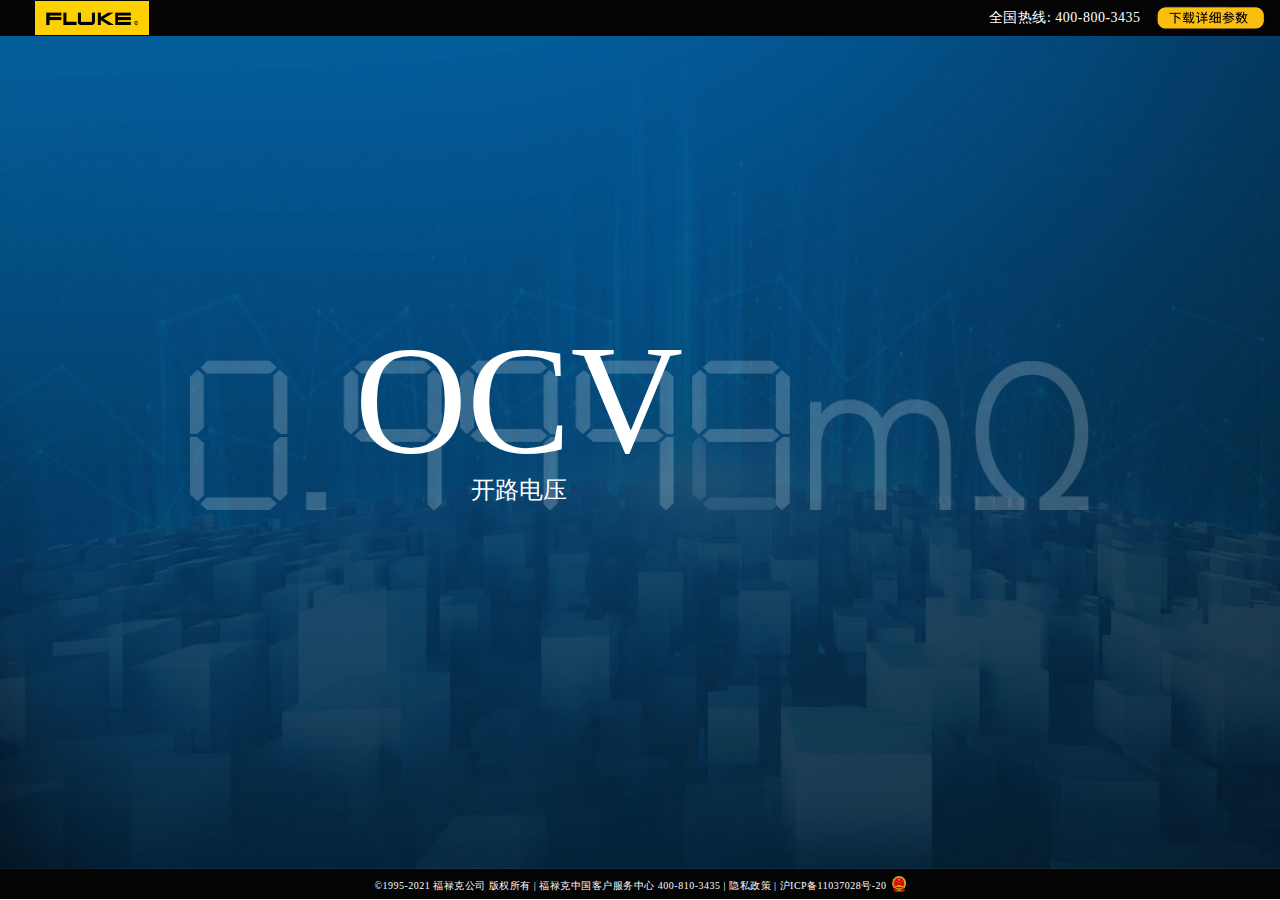
==== commit 2908445d: "修改" ====
--- a/index.html
+++ b/index.html
@@ -205,7 +205,7 @@
   <!-- 移动端提示start -->
   <div class="tip">
     <img class="tip_img" src="./img/旋转.png">
-    <p style="color: #fff;">请将手机旋转至横屏观看效果更佳</p>
+    <p style="color: #fff;">请将设备旋转至横屏观看效果更佳</p>
   </div>
   <!-- 移动端提示end -->
 
@@ -237,7 +237,7 @@
 <script src="./js/index.js"></script>
 <script>
     $(function(){
-      let isPCFlag = isPC()
+      let isPCFlag = goPAGE()
       console.log(isPCFlag)
       if(isPCFlag){
         startPcActive(isPCFlag)
@@ -268,7 +268,7 @@
     // 浏览器中看到屏幕旋转带来样式
     (function(){
       let active = 0;
-      let isPCFlag = isPC()
+      let isPCFlag = goPAGE()
       if(isPCFlag) return
       var supportOrientation = (typeof window.orientation === 'number' &&
       typeof window.onorientationchange === 'object');
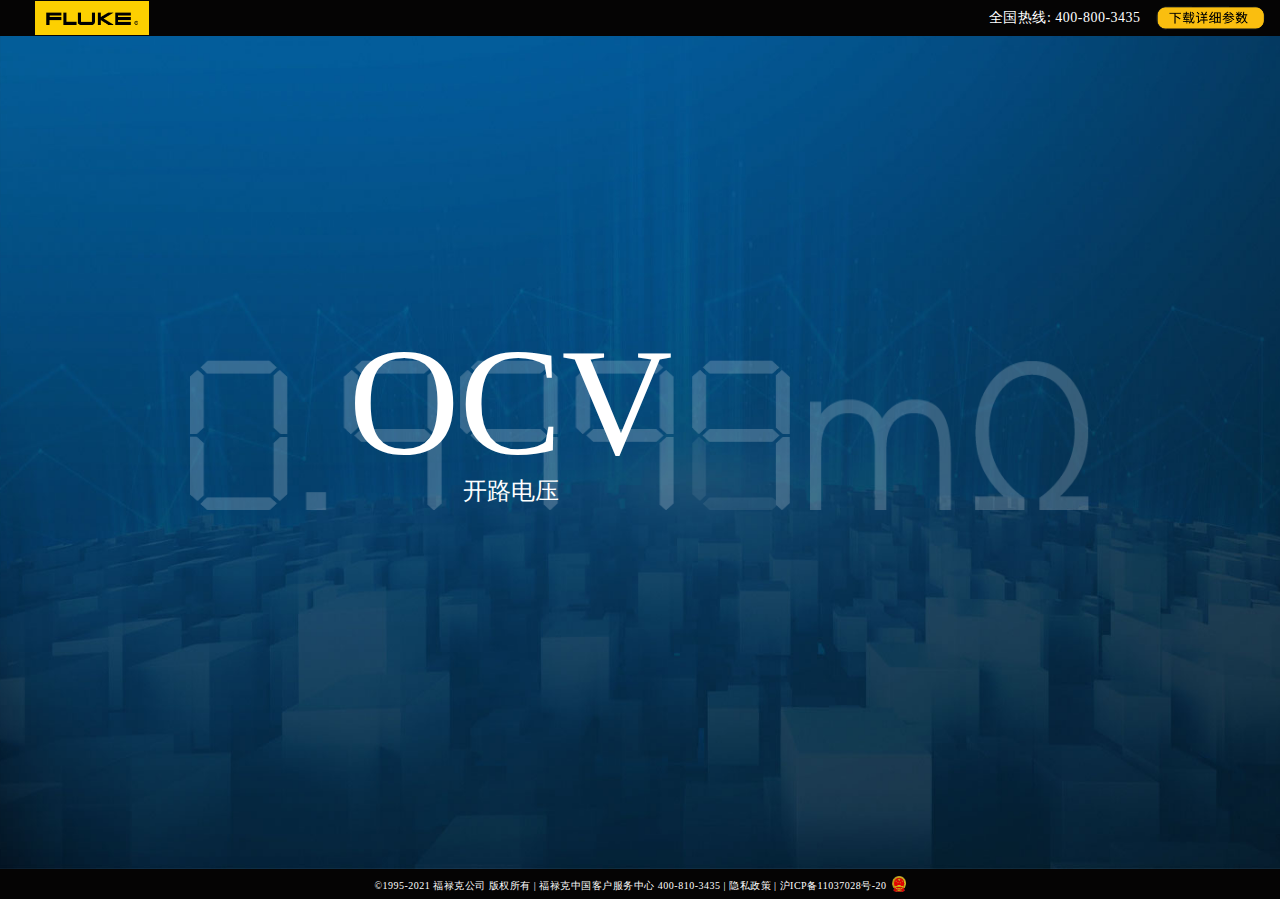
==== commit 55a538da: "dev: xiugai" ====
--- a/index.html
+++ b/index.html
@@ -67,20 +67,21 @@
       <!-- 线条运动start -->
       <div class="secondAnimation">
        
-        <div class="ocvBox">
-          <div class="ocvTitle">OCV</div>
-          <div class="cn">开路电压</div>
-        </div>
-        <div class="arcBox">
-          <div class="arcTitle">ACR</div>
-          <div class="cn">交流内阻</div>
-        </div>
-        <div class="switchBox">
-          <div class="switchTitle">Switch</div>
-          <div class="cn">扫描模块</div>
-        </div>
+        
         <!--  -->
         <div class="triangle_content">
+            <div class="ocvBox">
+                <div class="ocvTitle">OCV</div>
+                <div class="cn">开路电压</div>
+              </div>
+              <div class="arcBox">
+                <div class="arcTitle">ACR</div>
+                <div class="cn">交流内阻</div>
+              </div>
+              <div class="switchBox">
+                <div class="switchTitle">Switch</div>
+                <div class="cn">扫描模块</div>
+              </div>
           <div class="triangle">
               <div class="line lineTop">
                   <div class="lineImgContent">
--- a/css/triangle.css
+++ b/css/triangle.css
@@ -4,6 +4,8 @@
   flex-direction: column;
   align-items: center;
   position: relative;
+  /* top: 50%;
+  margin-top:-1.2rem; */
 }
 .triangle_content{
   width: 730px;
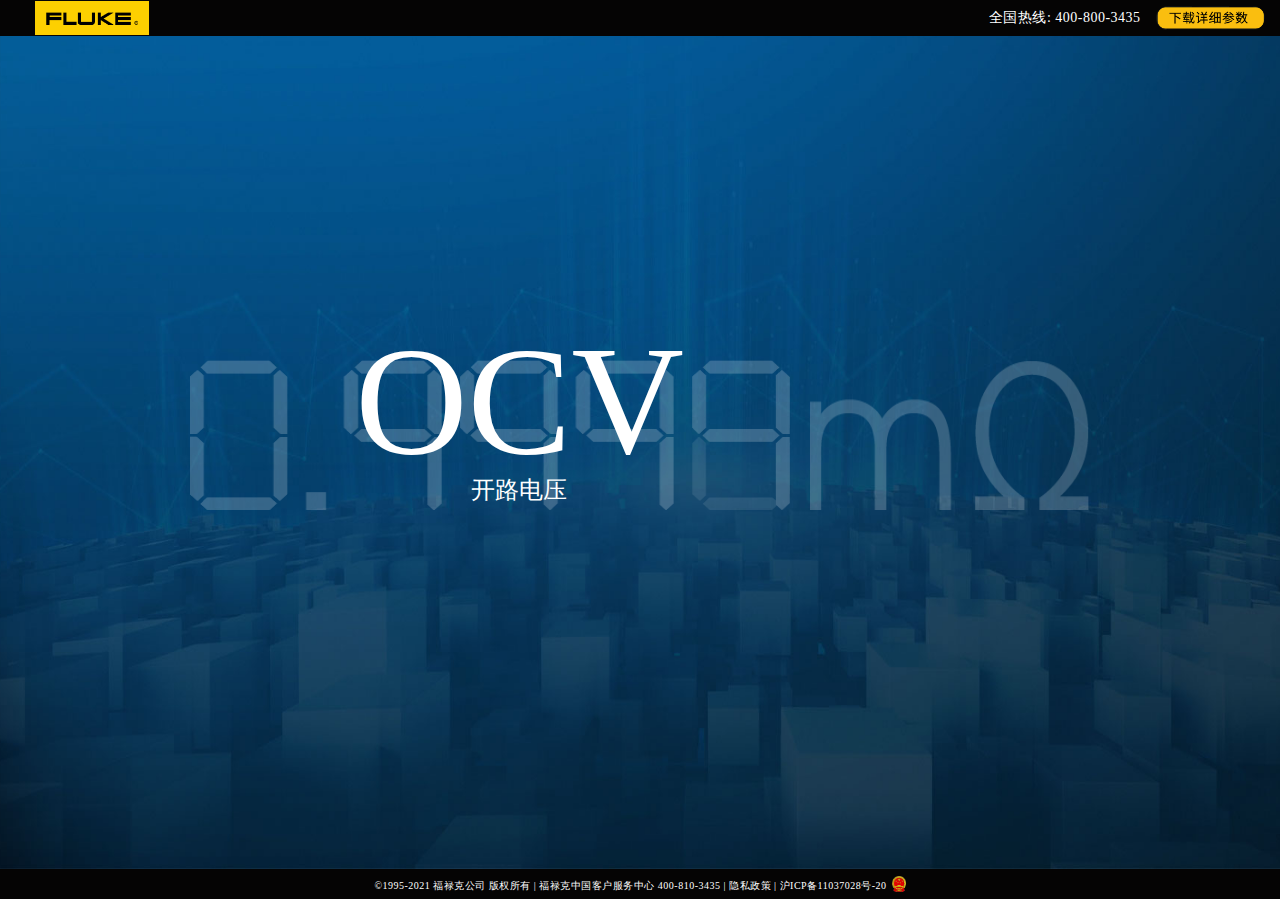
==== commit d6d9a6a6: "dev: xiugai" ====
--- a/index.html
+++ b/index.html
@@ -66,22 +66,21 @@
         </div>
       <!-- 线条运动start -->
       <div class="secondAnimation">
-       
-        
+          <div class="ocvBox">
+              <div class="ocvTitle">OCV</div>
+              <div class="cn">开路电压</div>
+            </div>
+            <div class="arcBox">
+              <div class="arcTitle">ACR</div>
+              <div class="cn">交流内阻</div>
+            </div>
+            <div class="switchBox">
+              <div class="switchTitle">Switch</div>
+              <div class="cn">扫描模块</div>
+            </div>
         <!--  -->
         <div class="triangle_content">
-            <div class="ocvBox">
-                <div class="ocvTitle">OCV</div>
-                <div class="cn">开路电压</div>
-              </div>
-              <div class="arcBox">
-                <div class="arcTitle">ACR</div>
-                <div class="cn">交流内阻</div>
-              </div>
-              <div class="switchBox">
-                <div class="switchTitle">Switch</div>
-                <div class="cn">扫描模块</div>
-              </div>
+            
           <div class="triangle">
               <div class="line lineTop">
                   <div class="lineImgContent">
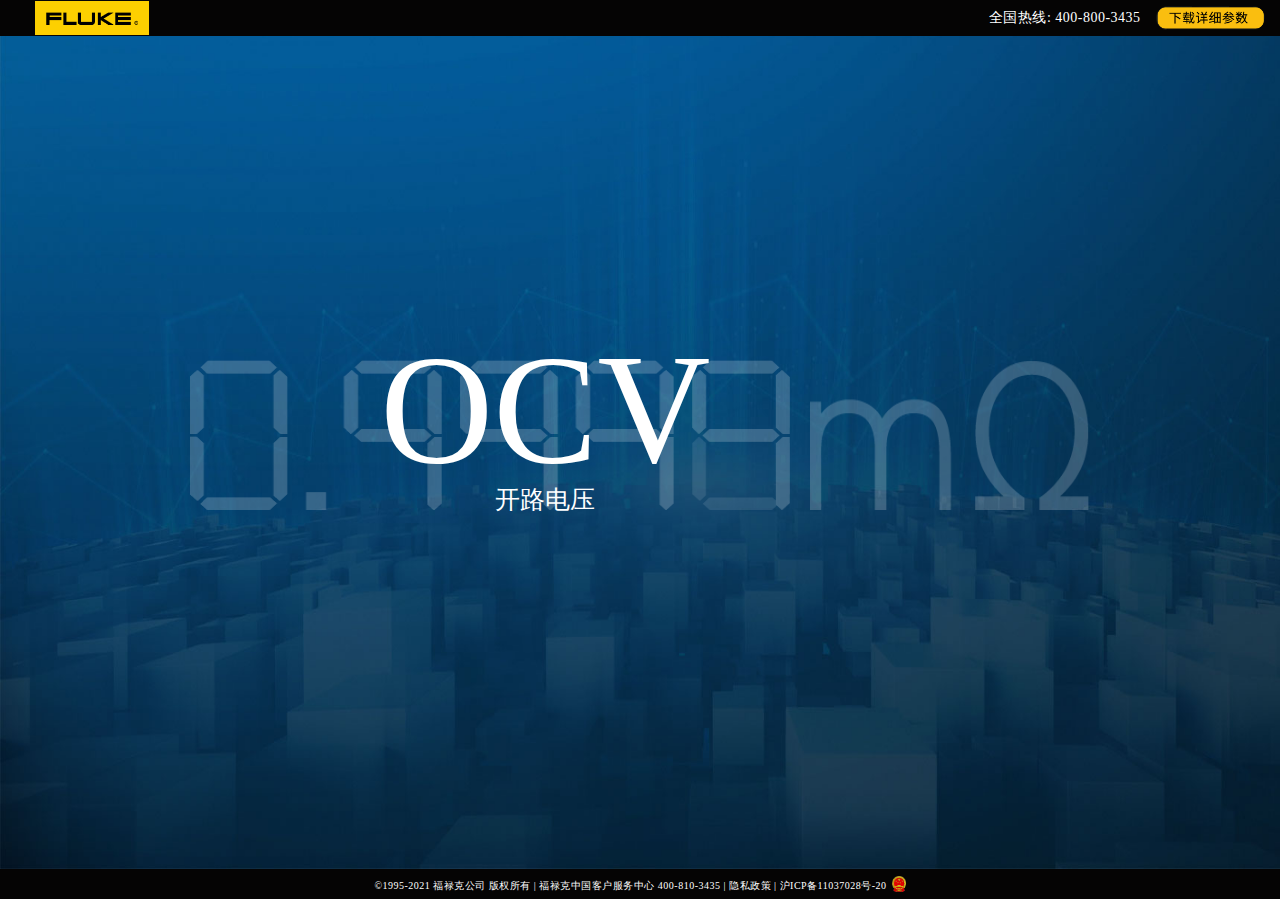
==== commit 4fe41e97: "dev: xiugai" ====
--- a/index.html
+++ b/index.html
@@ -66,21 +66,21 @@
         </div>
       <!-- 线条运动start -->
       <div class="secondAnimation">
-          <div class="ocvBox">
-              <div class="ocvTitle">OCV</div>
-              <div class="cn">开路电压</div>
-            </div>
-            <div class="arcBox">
-              <div class="arcTitle">ACR</div>
-              <div class="cn">交流内阻</div>
-            </div>
-            <div class="switchBox">
-              <div class="switchTitle">Switch</div>
-              <div class="cn">扫描模块</div>
-            </div>
+          
         <!--  -->
         <div class="triangle_content">
-            
+            <div class="ocvBox">
+                <div class="ocvTitle">OCV</div>
+                <div class="cn">开路电压</div>
+              </div>
+              <div class="arcBox">
+                <div class="arcTitle">ACR</div>
+                <div class="cn">交流内阻</div>
+              </div>
+              <div class="switchBox">
+                <div class="switchTitle">Switch</div>
+                <div class="cn">扫描模块</div>
+              </div>
           <div class="triangle">
               <div class="line lineTop">
                   <div class="lineImgContent">
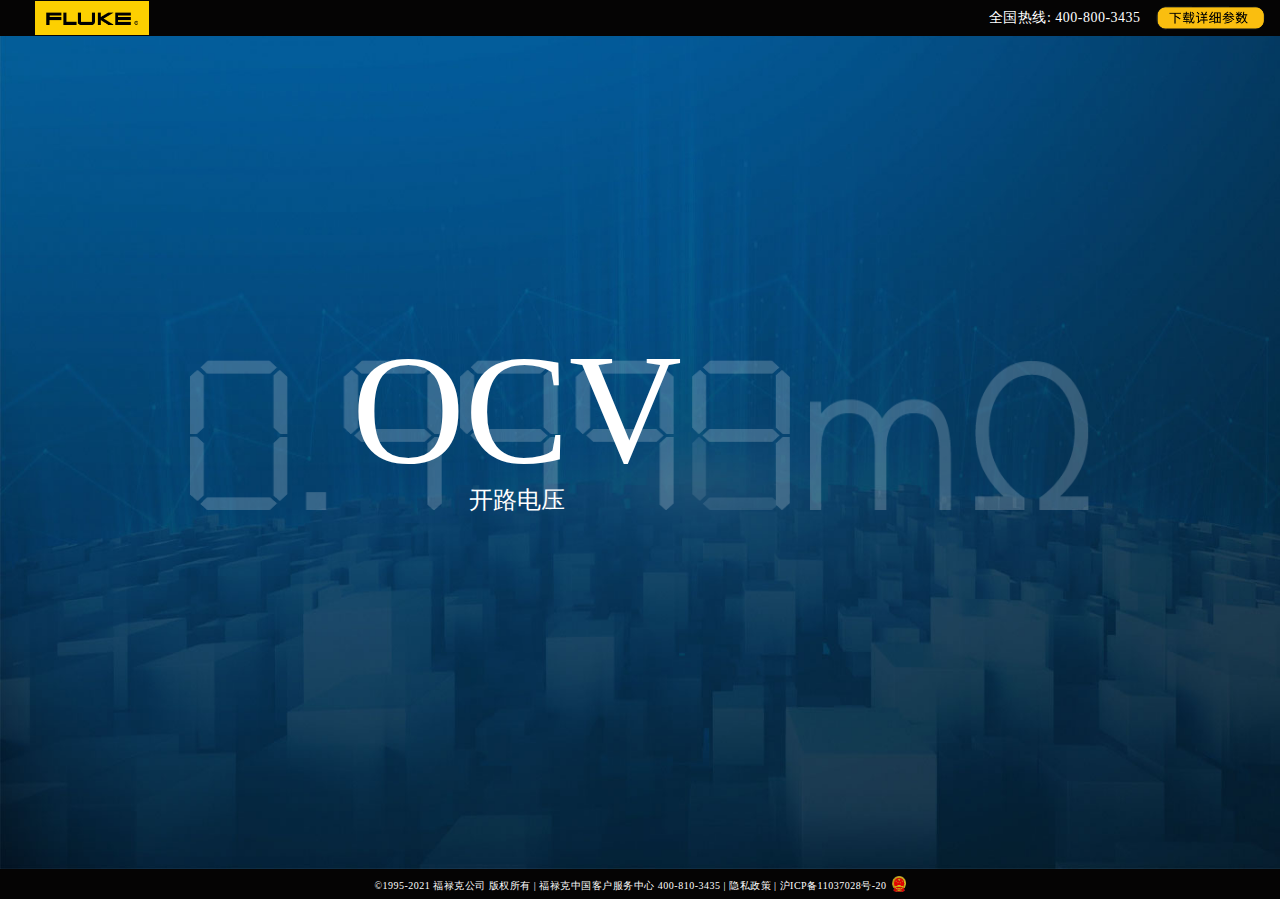
==== commit 32825fab: "修改" ====
--- a/index.html
+++ b/index.html
@@ -66,21 +66,23 @@
         </div>
       <!-- 线条运动start -->
       <div class="secondAnimation">
-          
+        <div class="triangle_contents"> 
+          <div class="ocvBox">
+            <div class="ocvTitle">OCV</div>
+            <div class="cn">开路电压</div>
+          </div>
+          <div class="arcBox">
+            <div class="arcTitle">ACR</div>
+            <div class="cn">交流内阻</div>
+          </div>
+          <div class="switchBox">
+            <div class="switchTitle">Switch</div>
+            <div class="cn">扫描模块</div>
+          </div>
+        </div>
         <!--  -->
         <div class="triangle_content">
-            <div class="ocvBox">
-                <div class="ocvTitle">OCV</div>
-                <div class="cn">开路电压</div>
-              </div>
-              <div class="arcBox">
-                <div class="arcTitle">ACR</div>
-                <div class="cn">交流内阻</div>
-              </div>
-              <div class="switchBox">
-                <div class="switchTitle">Switch</div>
-                <div class="cn">扫描模块</div>
-              </div>
+           
           <div class="triangle">
               <div class="line lineTop">
                   <div class="lineImgContent">
--- a/css/triangle.css
+++ b/css/triangle.css
@@ -13,6 +13,13 @@
   margin-top: 12px;
   padding: 20px;
   position: relative;
+}
+.triangle_contents{
+  width: 760px;
+  height: 564px;
+  margin-top: 12px;
+  padding: 20px;
+  position: absolute;
 }
 .triangle_content_big{
   margin-top: 0.3rem !important;
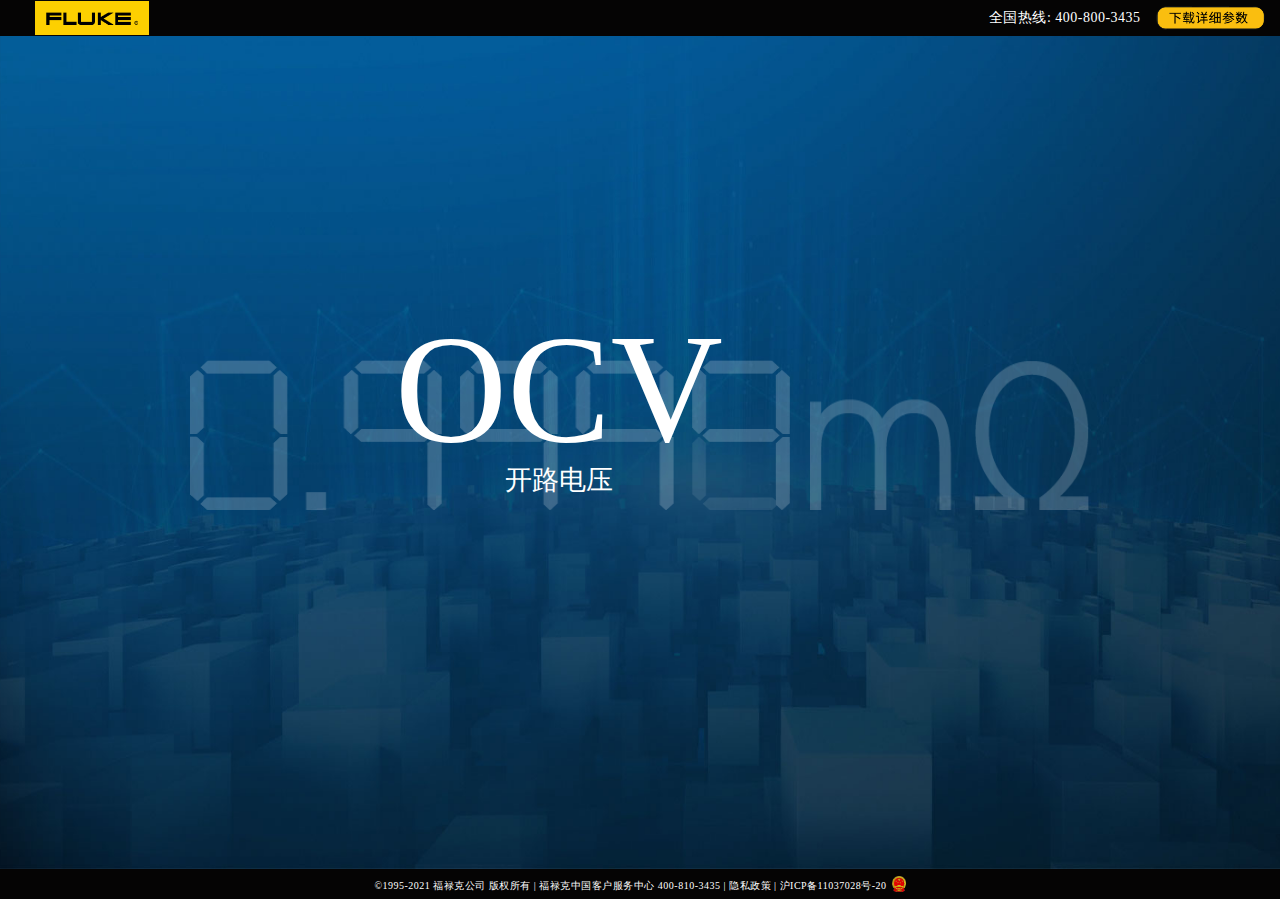
==== commit 5508a151: "修复bug" ====
--- a/index.html
+++ b/index.html
@@ -29,14 +29,14 @@
         <img src="./img/logo.png" />
       </div>
       <div class="header_right d-flex align-center justify-between">
-        <div class="headerText">全国热线: 400-800-3435</div>
-        <img src="./img/12-按钮.png" onclick="ShowDiv('MyDiv','fade')"  class="headerHerf">
+        <span class="headerText">全国热线: 400-800-3435</span>
+        <img src="./img/12-button.png" onclick="ShowDiv('MyDiv','fade')"  class="headerHerf">
       </div>
     </header>
     <!-- 头部信息end -->
 
     <!-- 内容区域start -->
-    <section id="pageBody" style="background-image: url('./img/背景-1.jpg');">
+    <section id="pageBody" style="background-image: url('./img/bg-1.jpg');">
       <!-- 渐入动画start -->
 
       <!-- 渐入动画end -->
@@ -86,17 +86,17 @@
           <div class="triangle">
               <div class="line lineTop">
                   <div class="lineImgContent">
-                      <img class="lineImg1" src="./img/4-光点1-2.png" />
+                      <img class="lineImg1" src="./img/point1-2.png" />
                   </div>
               </div>
               <div class="line lineLeft">
                   <div class="lineImgContent">
-                      <img class="lineImg2" src="./img/4-光点1-2.png" />
+                      <img class="lineImg2" src="./img/point1-2.png" />
                   </div>
               </div>
               <div class="line lineRight">
                   <div class="lineImgContent">
-                      <img class="lineImg3" src="./img/4-光点1-2.png" />
+                      <img class="lineImg3" src="./img/point1-2.png" />
                   </div>
               </div>
           </div>
@@ -126,8 +126,8 @@
         <div class="product_desc">
           <div class="product_desc_top">
             <div class="title_img">
-              <img class="product_desc_top_img1" src="./img/11-标题.png">
-              <img class="product_desc_top_img2" src="./img/11-副标题.png">
+              <img class="product_desc_top_img1" src="./img/11-title.png">
+              <img class="product_desc_top_img2" src="./img/11-subTitle.png">
             </div>
             <div class="dscbottomBox">
                 <div class="dilaog"></div>
@@ -172,7 +172,7 @@
                 </div>
               </div>
               <div class="setbuttonBox">
-                <img src="./img/12-按钮.png" onclick="ShowDiv('MyDiv','fade')" class="headerHerf setbutton">
+                <img src="./img/12-button.png" onclick="ShowDiv('MyDiv','fade')" class="headerHerf setbutton">
               </div>
           </div>
           
@@ -199,14 +199,14 @@
         <span>|</span>
         <span>沪ICP备11037028号-20</span>
       </div>
-      <img class="footer_icon" src="./img/1-国徽.png">
+      <img class="footer_icon" src="./img/nationalEmblem.png">
     </footer>
     <!-- 底部end -->
   </div>
 
   <!-- 移动端提示start -->
   <div class="tip">
-    <img class="tip_img" src="./img/旋转.png">
+    <img class="tip_img" src="./img/spin.png">
     <p style="color: #fff;">请将设备旋转至横屏观看效果更佳</p>
   </div>
   <!-- 移动端提示end -->
@@ -239,8 +239,10 @@
 <script src="./js/index.js"></script>
 <script>
     $(function(){
+      let isWexin = isWechat()
       let isPCFlag = goPAGE()
-      console.log(isPCFlag)
+      // console.log(isWexin)
+      // console.log(isPCFlag)
       if(isPCFlag){
         startPcActive(isPCFlag)
         // loadjscssfile("do.js","js");
@@ -249,6 +251,14 @@
         // 判断是否在手机中加载不同的样式
         loadjscssfile("./css/phone.css","css");
         loadjscssfile("./css/triangle_phone.css","css");
+        if(isWexin){
+          $('.mobieStyle').css('height','115vh');
+          // var hight=window.screen.height - window.innerHeight;
+          // console.log(hight)
+          // if(hight>0){
+          //   $('.mobieStyle').css('height',`calc(100vh + ${hight}px)`);
+          // }
+        }
       }
     })
     function startPcActive(isPCFlag){
--- a/css/common.css
+++ b/css/common.css
@@ -96,7 +96,7 @@
 } */
 @font-face{
   font-family: 'fontLink';
-  src: url('./../static/fonts2.0/SourceHanSansCN-Light.otf');
+  src: url('./../static/fonts2.0/GBK.TTF');
 }
 body, html {
   height: 100%;
--- a/css/triangle.css
+++ b/css/triangle.css
@@ -2,23 +2,24 @@
 .secondAnimation{
   display: flex;
   flex-direction: column;
+  justify-content: center;
   align-items: center;
   position: relative;
   /* top: 50%;
   margin-top:-1.2rem; */
 }
 .triangle_content{
-  width: 730px;
-  height: 564px;
-  margin-top: 12px;
-  padding: 20px;
+  width: 3rem;
+  height: 2.7rem;
+  margin-top: 0.06rem;
+  padding:  0.02rem;
   position: relative;
 }
 .triangle_contents{
-  width: 760px;
-  height: 564px;
-  margin-top: 12px;
-  padding: 20px;
+  width: 3.6rem;
+  /* padding: .5rem; */
+  height: 3.1rem;
+  margin-top: 0.06rem;
   position: absolute;
 }
 .triangle_content_big{
@@ -149,7 +150,7 @@
 .lightImg1{
   width: 200px;
   height: 200px;
-  background-image: url('../img/6-光线.png');
+  background-image: url('../img/6-lightLine.png');
   background-repeat: no-repeat;
   background-size: 100%;
   animation:changeleft 6s linear infinite;
@@ -181,7 +182,7 @@
   top: 46px;
   left: 0%;
   z-index: 5;
-  background-image: url('../img/8-产品1（无光源）.png');
+  background-image: url('../img/8-1-product-none.png');
   background-repeat: no-repeat;
   background-size: 100%;
 }
@@ -192,7 +193,7 @@
   animation:fade2 3s infinite;
   -webkit-animation:fade2 3s infinite;
   display: none;
-  background-image: url('../img/8-产品1（发光+倒影）.png');
+  background-image: url('../img/8-1-product.png');
   background-repeat: no-repeat;
   background-size: 100%;
 }
@@ -214,7 +215,7 @@
   position: absolute;
   top: 0;
   z-index: 3;
-  background-image: url('../img/7-大光线.png');
+  background-image: url('../img/7-biglightline.png');
   background-repeat: no-repeat;
   background-size: 100%;
   animation:changeleft 6s linear infinite;
--- a/css/displacement.css
+++ b/css/displacement.css
@@ -5,7 +5,7 @@
     font-size: 60px;
     height: 50px;
     position: absolute; 
-    left: 50%; top: 43%;
+    left: 50%; top: 35%;
     transform: translate(-50%, -50%); 
     z-index: 9;
 }
@@ -164,7 +164,7 @@
     /* height: 50px; */
  }
 .contentText{
-    min-height: 110px;
+    min-height: 140px;
 }
 .contentText .imgText{
     width: 100%;
